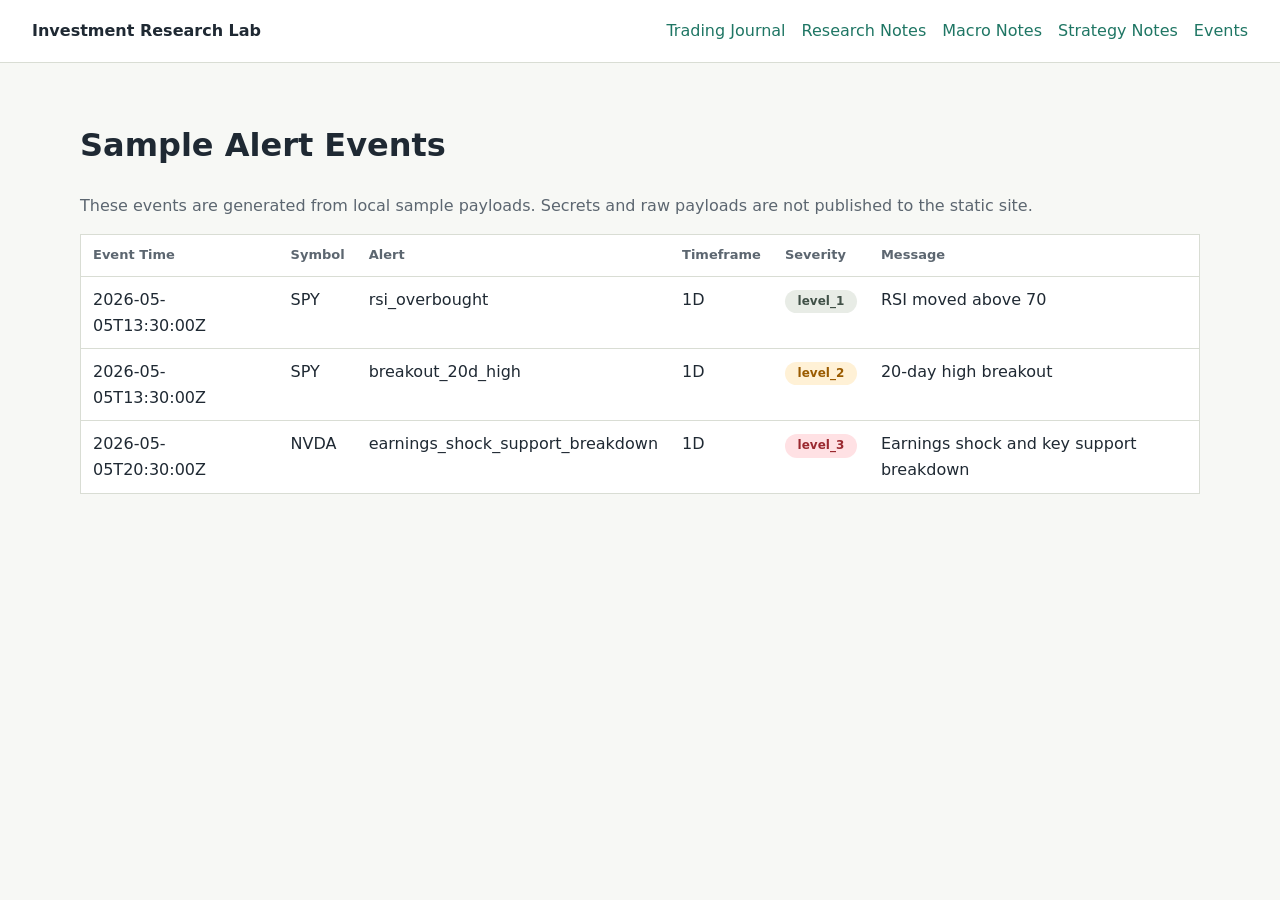
==== site/events.html @ 77a4a9f6 "Add GitHub Pages research lab and secret guards" ====
<!doctype html>
<html lang="en">
<head>
  <meta charset="utf-8">
  <meta name="viewport" content="width=device-width, initial-scale=1">
  <title>Sample Alert Events</title>
  <link rel="stylesheet" href="assets/styles.css">
</head>
<body>
  <header>
    <a class="brand" href="index.html">Investment Research Lab</a>
    <nav><a href="journal.html">Trading Journal</a><a href="research.html">Research Notes</a><a href="macro.html">Macro Notes</a><a href="strategy.html">Strategy Notes</a><a href="events.html">Events</a></nav>
  </header>
  <main>
    
    <h1>Sample Alert Events</h1>
    <p>These events are generated from local sample payloads. Secrets and raw
    payloads are not published to the static site.</p>
    <table>
      <thead>
        <tr><th>Event Time</th><th>Symbol</th><th>Alert</th><th>Timeframe</th><th>Severity</th><th>Message</th></tr>
      </thead>
      <tbody><tr><td>2026-05-05T13:30:00Z</td><td>SPY</td><td>rsi_overbought</td><td>1D</td><td><span class="severity level_1">level_1</span></td><td>RSI moved above 70</td></tr><tr><td>2026-05-05T13:30:00Z</td><td>SPY</td><td>breakout_20d_high</td><td>1D</td><td><span class="severity level_2">level_2</span></td><td>20-day high breakout</td></tr><tr><td>2026-05-05T20:30:00Z</td><td>NVDA</td><td>earnings_shock_support_breakdown</td><td>1D</td><td><span class="severity level_3">level_3</span></td><td>Earnings shock and key support breakdown</td></tr></tbody>
    </table>
    
  </main>
</body>
</html>
---- site/assets/styles.css ----
:root {
  color-scheme: light;
  --bg: #f7f8f5;
  --surface: #ffffff;
  --ink: #1f2933;
  --muted: #5c6670;
  --line: #d9ddd4;
  --accent: #1f7664;
  --warn: #9a5b00;
  --danger: #9a2930;
}

* {
  box-sizing: border-box;
}

body {
  margin: 0;
  background: var(--bg);
  color: var(--ink);
  font-family: ui-sans-serif, system-ui, -apple-system, BlinkMacSystemFont, "Segoe UI", sans-serif;
  line-height: 1.6;
}

header {
  display: flex;
  align-items: center;
  justify-content: space-between;
  gap: 24px;
  padding: 18px 32px;
  border-bottom: 1px solid var(--line);
  background: var(--surface);
}

a {
  color: var(--accent);
  text-decoration: none;
}

.brand {
  color: var(--ink);
  font-weight: 700;
}

nav {
  display: flex;
  flex-wrap: wrap;
  gap: 16px;
}

main {
  width: min(1120px, calc(100% - 32px));
  margin: 0 auto;
  padding: 36px 0 64px;
}

.hero {
  display: grid;
  grid-template-columns: minmax(0, 1fr) minmax(280px, 460px);
  gap: 28px;
  align-items: center;
  padding: 32px 0;
  border-bottom: 1px solid var(--line);
}

.hero h1 {
  margin: 0 0 12px;
  font-size: 36px;
}

.hero p,
p {
  color: var(--muted);
}

.hero img {
  display: block;
  width: 100%;
  height: auto;
  border: 1px solid var(--line);
  border-radius: 8px;
  background: var(--surface);
}

.grid {
  display: grid;
  grid-template-columns: repeat(auto-fit, minmax(220px, 1fr));
  gap: 16px;
  margin-top: 24px;
}

.card,
.note {
  background: var(--surface);
  border: 1px solid var(--line);
  border-radius: 8px;
  padding: 18px;
}

.note {
  margin: 16px 0;
}

table {
  width: 100%;
  border-collapse: collapse;
  background: var(--surface);
  border: 1px solid var(--line);
}

th,
td {
  padding: 10px 12px;
  border-bottom: 1px solid var(--line);
  text-align: left;
  vertical-align: top;
}

th {
  font-size: 13px;
  color: var(--muted);
}

.severity {
  display: inline-block;
  min-width: 72px;
  border-radius: 999px;
  padding: 2px 8px;
  font-size: 12px;
  font-weight: 700;
  text-align: center;
}

.level_1 {
  background: #e8ece6;
  color: #405047;
}

.level_2 {
  background: #fff1d6;
  color: var(--warn);
}

.level_3 {
  background: #ffe1e4;
  color: var(--danger);
}

@media (max-width: 720px) {
  header {
    align-items: flex-start;
    flex-direction: column;
    padding: 16px;
  }

  .hero h1 {
    font-size: 28px;
  }

  .hero {
    grid-template-columns: 1fr;
  }

  table {
    display: block;
    overflow-x: auto;
  }
}
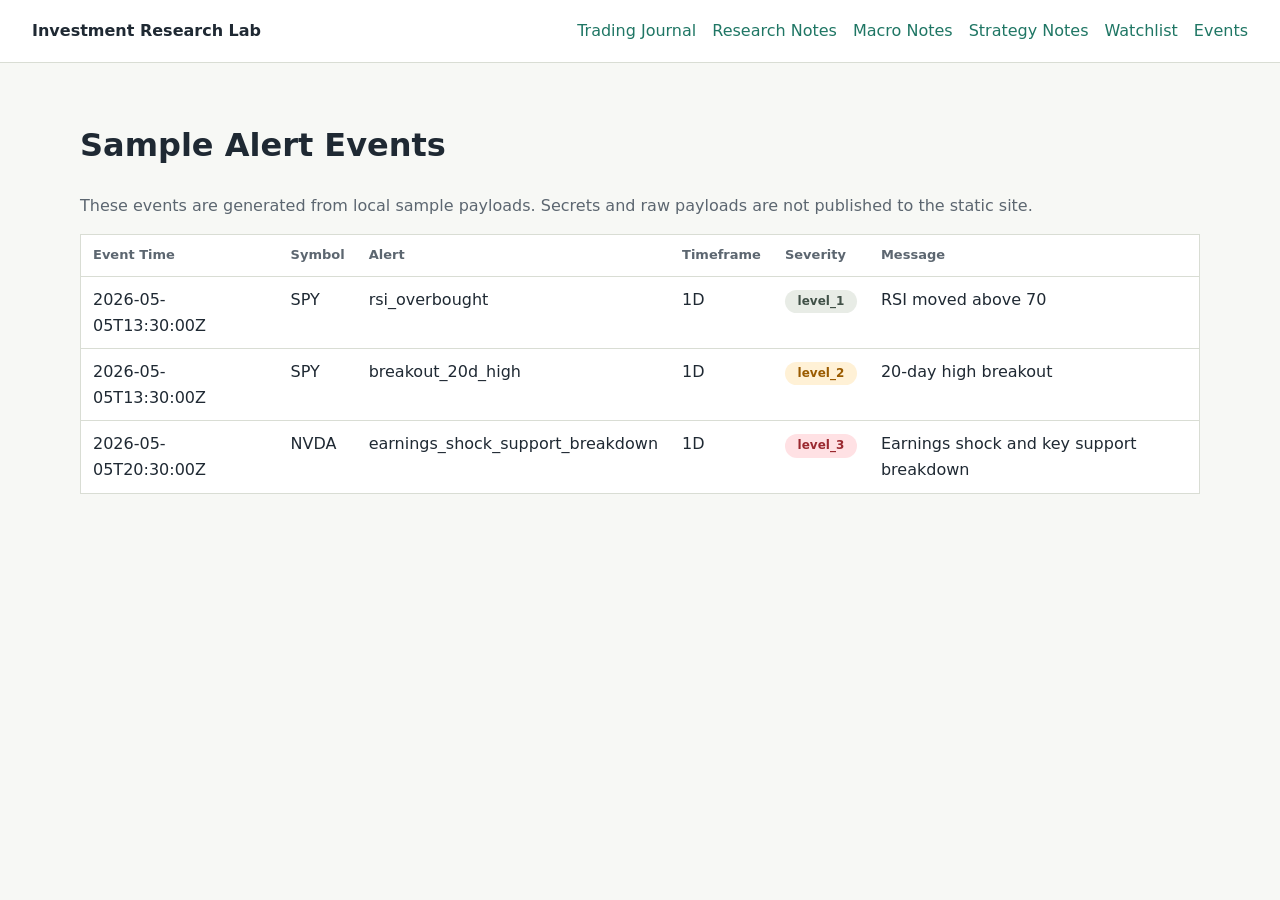
==== commit 3c5ab705: "Add crypto assets to watchlist" ====
--- a/site/events.html
+++ b/site/events.html
@@ -9,7 +9,7 @@
 <body>
   <header>
     <a class="brand" href="index.html">Investment Research Lab</a>
-    <nav><a href="journal.html">Trading Journal</a><a href="research.html">Research Notes</a><a href="macro.html">Macro Notes</a><a href="strategy.html">Strategy Notes</a><a href="events.html">Events</a></nav>
+    <nav><a href="journal.html">Trading Journal</a><a href="research.html">Research Notes</a><a href="macro.html">Macro Notes</a><a href="strategy.html">Strategy Notes</a><a href="watchlist.html">Watchlist</a><a href="events.html">Events</a></nav>
   </header>
   <main>
     
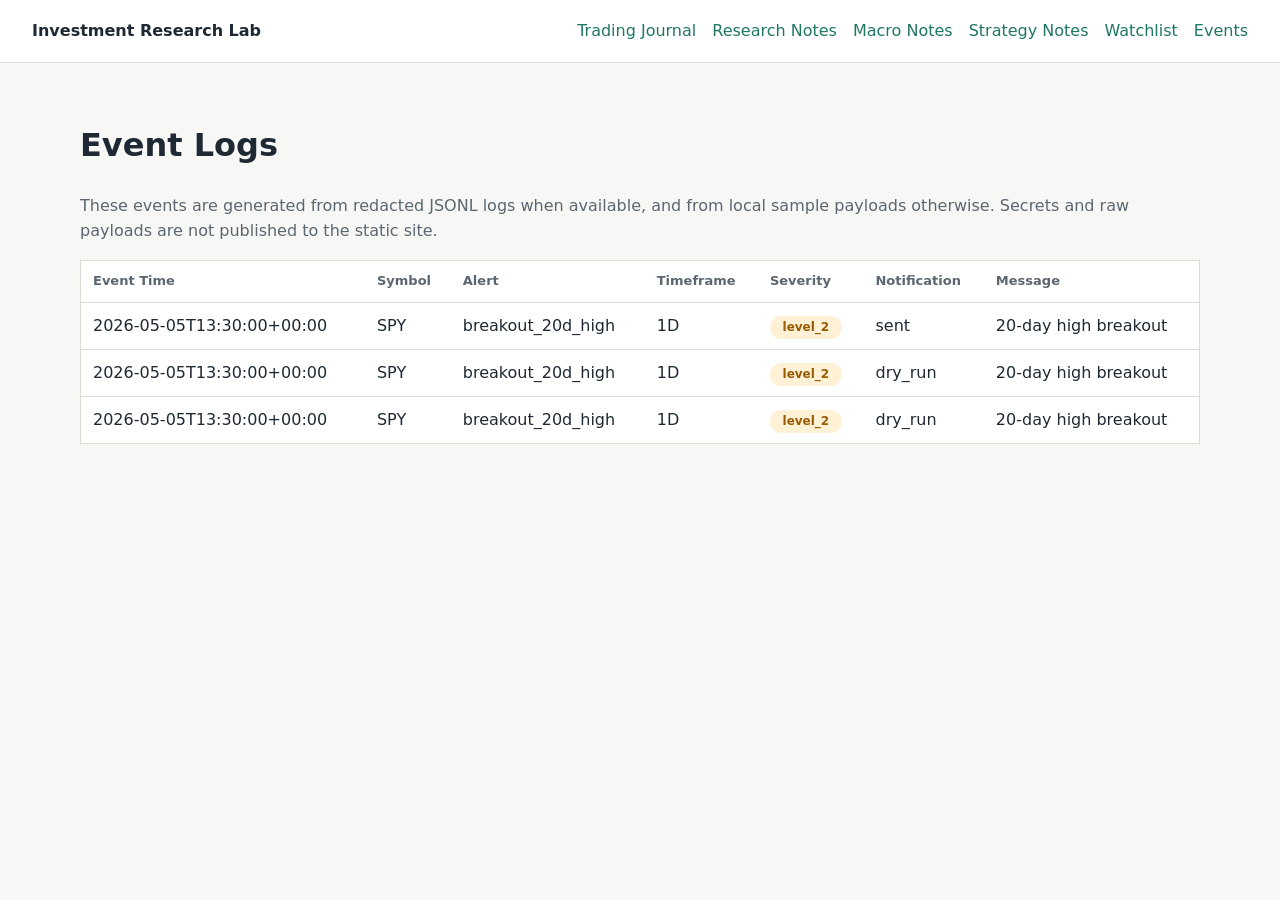
==== commit 9db622eb: "Publish redacted event logs to dashboard" ====
--- a/site/events.html
+++ b/site/events.html
@@ -3,7 +3,7 @@
 <head>
   <meta charset="utf-8">
   <meta name="viewport" content="width=device-width, initial-scale=1">
-  <title>Sample Alert Events</title>
+  <title>Event Logs</title>
   <link rel="stylesheet" href="assets/styles.css">
 </head>
 <body>
@@ -13,14 +13,15 @@
   </header>
   <main>
     
-    <h1>Sample Alert Events</h1>
-    <p>These events are generated from local sample payloads. Secrets and raw
-    payloads are not published to the static site.</p>
+    <h1>Event Logs</h1>
+    <p>These events are generated from redacted JSONL logs when available, and
+    from local sample payloads otherwise. Secrets and raw payloads are not
+    published to the static site.</p>
     <table>
       <thead>
-        <tr><th>Event Time</th><th>Symbol</th><th>Alert</th><th>Timeframe</th><th>Severity</th><th>Message</th></tr>
+        <tr><th>Event Time</th><th>Symbol</th><th>Alert</th><th>Timeframe</th><th>Severity</th><th>Notification</th><th>Message</th></tr>
       </thead>
-      <tbody><tr><td>2026-05-05T13:30:00Z</td><td>SPY</td><td>rsi_overbought</td><td>1D</td><td><span class="severity level_1">level_1</span></td><td>RSI moved above 70</td></tr><tr><td>2026-05-05T13:30:00Z</td><td>SPY</td><td>breakout_20d_high</td><td>1D</td><td><span class="severity level_2">level_2</span></td><td>20-day high breakout</td></tr><tr><td>2026-05-05T20:30:00Z</td><td>NVDA</td><td>earnings_shock_support_breakdown</td><td>1D</td><td><span class="severity level_3">level_3</span></td><td>Earnings shock and key support breakdown</td></tr></tbody>
+      <tbody><tr><td>2026-05-05T13:30:00+00:00</td><td>SPY</td><td>breakout_20d_high</td><td>1D</td><td><span class="severity level_2">level_2</span></td><td>sent</td><td>20-day high breakout</td></tr><tr><td>2026-05-05T13:30:00+00:00</td><td>SPY</td><td>breakout_20d_high</td><td>1D</td><td><span class="severity level_2">level_2</span></td><td>dry_run</td><td>20-day high breakout</td></tr><tr><td>2026-05-05T13:30:00+00:00</td><td>SPY</td><td>breakout_20d_high</td><td>1D</td><td><span class="severity level_2">level_2</span></td><td>dry_run</td><td>20-day high breakout</td></tr></tbody>
     </table>
     
   </main>
